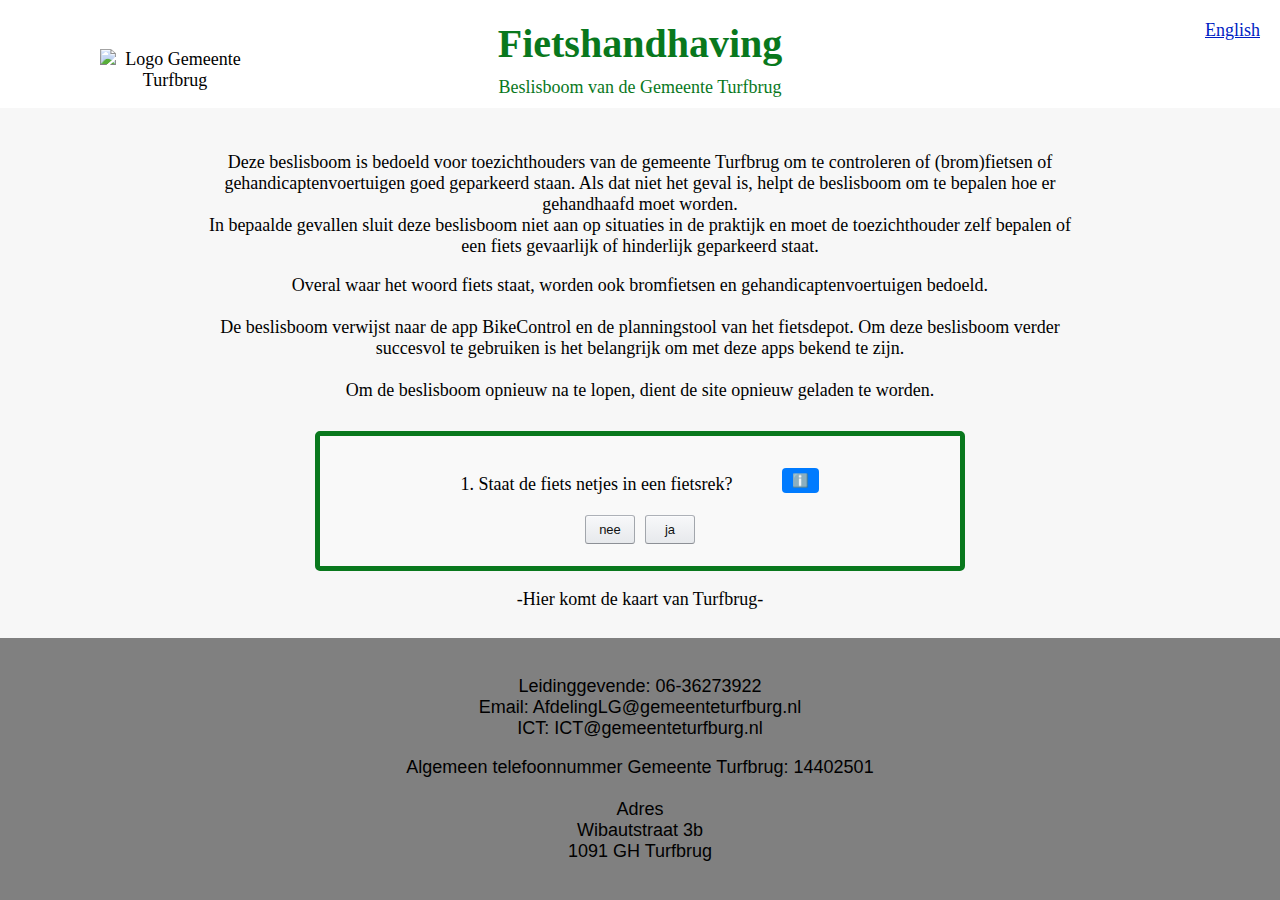
==== index.html @ 94b26b14 "Update index.html" ====
<!DOCTYPE html>
<html>
<head>
    <meta charset="UTF-8" />
    <title>beslisboom_Handhaving</title>
    <link rel="stylesheet" href="stylesheet.css">
</head>
<body>

    <header>
        <a href="EnglishPage.html">
            <div class="language"> English </div> 
        </a>
        <div class="header-content">
            <img src="LOGO/LOGO.1.png" id="logoHeader" alt="Logo Gemeente Turfbrug" />
            <h1>Fietshandhaving</h1>
        </div>
        <p>Beslisboom van de Gemeente Turfbrug</p>
    </header>

    <div class="welkomsTekst">
        <p id="welkomsTekst">
            Deze beslisboom is bedoeld voor toezichthouders van de gemeente Turfbrug om te controleren of (brom)fietsen of gehandicaptenvoertuigen goed geparkeerd staan. Als dat niet het geval is, helpt de beslisboom om te bepalen hoe er gehandhaafd moet worden. <br>

            In bepaalde gevallen sluit deze beslisboom niet aan op situaties in de praktijk en moet de toezichthouder zelf bepalen of een fiets gevaarlijk of hinderlijk geparkeerd staat.<br>

            <div id="Welkom2">Overal waar het woord fiets staat, worden ook bromfietsen en gehandicaptenvoertuigen bedoeld.<br>

            <br> De beslisboom verwijst  naar de app BikeControl en de planningstool van het fietsdepot. Om deze beslisboom verder succesvol te gebruiken is het belangrijk om met deze apps bekend te zijn.<br>

           <br> Om de beslisboom opnieuw na te lopen, dient de site opnieuw geladen te worden.</div>
        </p>
    </div>
    

    <div id="beslisboom"></div>  
    <script>
        // Definieer de beslisboom als een JavaScript-object
        var beslisboom = {
            vraag: "1. Staat de fiets netjes in een fietsrek?", //1
            informatie: "De fiets staat netjes als de fiets één parkeerplek in beslag neemt en rechtop staat in het rek.",
            antwoorden: {
                nee: {
                    vraag: "1.1 Heeft de fiets al een verwijderlabel ontvangen?", //1.1
                    informatie: "Als een fiets die hinderlijk geparkeerd staat moet er een verwijderlabel met 'hinder' aan het stuur worden gehangen om de eigenaar de gelegenheid te geven om de fiets zelf te verplaatsen.",
                    antwoorden: {
                        ja: {
                            vraag: "1.2 Is er meer dan 1 uur verstreken sinds het verwijderlabel 'hinder' is opgelegd?", //1.2
                            informatie: "Op het label zelf én in BikeControl staat de tijd waarop het label is aangebracht.",
                            antwoorden: {
                                ja:  {
                                      vraag: "Gev.4 De fiets staat verkeerd en het verwijderlabel 'hinder' hangt er al een uur. De fiets moet worden verwijderd. ",
                                      informatie: "Fotografeer de fiets en registreer de foto met datum in de BikeControl app. Noteer ook het merk en het type fiets in de app. In BikeControl maak je ook een proces-verbaal op. Als dat is gelukt slijp je het fietsslot voorzichtig door en fotografeer je de situatie. Controleer in de planningstool van het fietsdepot of zij plek voor een fiets hebben.  Mocht er geen plek meer zijn, neem dan contact op met het fietsdepot. Als er plek is dan moet de fiets worden vervoerd naar het fietsdepot.",
                                       },
                                nee: "Gev. 6 Het verwijderlabel met 'hinder' er op hangt nog geen uur aan het stuur van de fiets. Geef de eigenaar de mogelijkheid om de fiets te verplaatsen en verwijder de fiets na een uur.",
                            }
                        },
                        nee: {
                            vraag: "2.a Staat de fiets voor een nooduitgang of vluchtweg?", //2.a
                            informatie: "Geen extra informatie beschikbaar.",
                            antwoorden: {
                                ja: {
                                    vraag: "4. Kan de fiets over een korte afstand worden verplaatst?", //4
                                    informatie: "Dit kan als de fiets niet met een slot aan iets vast staat én op een plek geplaatst kan worden waar de eigenaar de fiets makkelijk terug kan vinden.",
                                    antwoorden: {
                                        ja: "Gev. 2  De fiets staat verkeerd, maar kan wel worden verplaatst. De fiets moet worden verplaatst over een korte afstand op een plek waar de eigenaar hem terug kan vinden.",
                                        nee: {
                                      vraag: "Gev.5 De fiets staat gevaarlijk geparkeerd en moet meteen worden verwijderd.  ",
                                      informatie: "De fiets krijgt een verwijderlabel met 'gevaarlijk' er op aan het stuur. Fotografeer de fiets en registreer de foto met datum in de BikeControl app. Noteer ook het merk en het type fiets in de app. In BikeControl maak je ook een proces-verbaal op. Als dat is gelukt slijp je het fietsslot voorzichtig door en fotografeer je de situatie. Controleer in de planningstool van het fietsdepot of zij plek voor een fiets hebben. Mocht er geen plek meer zijn, neem dan contact op met het fietsdepot. Als er plek is dan moet de fiets worden vervoerd naar het fietsdepot.",
                                       },
                                    }
                                },
                                nee: {
                                    vraag: "2.b Kun je door de plaatsing van de fiets een gebouw niet normaal betreden of verlaten?", //2.b
                                    informatie: "Dit is gevaarlijk omdat dit de enige vluchtweg uit het gebouw kan zijn.",
                                    antwoorden: {
                                        ja: {
                                            vraag: "4. Kan de fiets over een korte afstand worden verplaatst?", //4
                                            informatie: "Dit kan als de fiets niet met een slot aan iets vast staat én op een plek geplaatst kan worden waar de eigenaar de fiets makkelijk terug kan vinden.",
                                            antwoorden: {
                                                ja: "Gev. 2  De fiets staat verkeerd, maar kan wel worden verplaatst. De fiets moet worden verplaatst over een korte afstand op een plek waar de eigenaar hem terug kan vinden.",
                                                nee:  {
                                      vraag: "Gev.5 De fiets staat gevaarlijk geparkeerd en moet meteen worden verwijderd.  ",
                                      informatie: "De fiets krijgt een verwijderlabel met 'gevaarlijk' er op aan het stuur. Fotografeer de fiets en registreer de foto met datum in de BikeControl app. Noteer ook het merk en het type fiets in de app. In BikeControl maak je ook een proces-verbaal op. Als dat is gelukt slijp je het fietsslot voorzichtig door en fotografeer je de situatie. Controleer in de planningstool van het fietsdepot of zij plek voor een fiets hebben. Mocht er geen plek meer zijn, neem dan contact op met het fietsdepot. Als er plek is dan moet de fiets worden vervoerd naar het fietsdepot.",
                                       },
                                            }
                                        },
                                        nee: {
                                            vraag: "2.c Belemmert de plaatsing van de fiets een brandkraan of droge blusleiding?", //2.c
                                            informatie: "Een droge blusleiding is een stalen pijp waaraan een brandweerslang vastgemaakt kan worden.",
                                            antwoorden: {
                                                ja: {
                                                    vraag: "4. Kan de fiets over een korte afstand worden verplaatst?", //4
                                                    informatie: "Dit kan als de fiets niet met een slot aan iets vast staat én op een plek geplaatst kan worden waar de eigenaar de fiets makkelijk terug kan vinden.",
                                                    antwoorden: {
                                                        ja: "Gev. 2  De fiets staat verkeerd, maar kan wel worden verplaatst. De fiets moet worden verplaatst over een korte afstand op een plek waar de eigenaar hem terug kan vinden.",
                                                        nee:  {
                                      vraag: "Gev.5 De fiets staat gevaarlijk geparkeerd en moet meteen worden verwijderd.  ",
                                      informatie: "De fiets krijgt een verwijderlabel met 'gevaarlijk' er op aan het stuur. Fotografeer de fiets en registreer de foto met datum in de BikeControl app. Noteer ook het merk en het type fiets in de app. In BikeControl maak je ook een proces-verbaal op. Als dat is gelukt slijp je het fietsslot voorzichtig door en fotografeer je de situatie. Controleer in de planningstool van het fietsdepot of zij plek voor een fiets hebben. Mocht er geen plek meer zijn, neem dan contact op met het fietsdepot. Als er plek is dan moet de fiets worden vervoerd naar het fietsdepot.",
                                       },
                                                    }
                                                },
                                                nee: {
                                                    vraag: "2.d Blokkeert de fiets de noodkast of nooduitgang van de metro?", //2.d
                                                    informatie: "Geen extra informatie beschikbaar.",
                                                    antwoorden: {
                                                        ja: {
                                                            vraag: "4. Kan de fiets over een korte afstand worden verplaatst?", //4
                                                            informatie: "Dit kan als de fiets niet met een slot aan iets vast staat én op een plek geplaatst kan worden waar de eigenaar de fiets makkelijk terug kan vinden.",
                                                            antwoorden: {
                                                                ja: "Gev. 2 De fiets staat verkeerd, maar kan wel worden verplaatst. De fiets moet worden verplaatst over een korte afstand op een plek waar de eigenaar hem terug kan vinden.",
                                                                nee:  {
                                      vraag: "Gev.5 De fiets staat gevaarlijk geparkeerd en moet meteen worden verwijderd.  ",
                                      informatie: "De fiets krijgt een verwijderlabel met 'gevaarlijk' er op aan het stuur. Fotografeer de fiets en registreer de foto met datum in de BikeControl app. Noteer ook het merk en het type fiets in de app. In BikeControl maak je ook een proces-verbaal op. Als dat is gelukt slijp je het fietsslot voorzichtig door en fotografeer je de situatie. Controleer in de planningstool van het fietsdepot of zij plek voor een fiets hebben. Mocht er geen plek meer zijn, neem dan contact op met het fietsdepot. Als er plek is dan moet de fiets worden vervoerd naar het fietsdepot.",
                                       },
                                                            }
                                                        },
                                                        nee: {
                                                            vraag: "art. 4.27 lid 1 a) Veroorzaakt de fiets hinder op de doorgang van een weg?", //art. 4.27 lid 1 a)
                                                            informatie: "Onder weg verstaan we rijweg, fietsbaan, busbaan of trambaan.",
                                                            antwoorden: {
                                                                ja: {
                                                                    vraag: "4. Kan de fiets over een korte afstand worden verplaatst?", //4
                                                                    informatie: "Dit kan als de fiets niet met een slot aan iets vast staat én op een plek geplaatst kan worden waar de eigenaar de fiets makkelijk terug kan vinden.",
                                                                    antwoorden: {
                                                                        ja: "Gev. 2 De fiets staat verkeerd, maar kan wel worden verplaatst. De fiets moet worden verplaatst over een korte afstand op een plek waar de eigenaar hem terug kan vinden.",
                                                                        nee:  {
                                      vraag: "Gev.5 De fiets staat gevaarlijk geparkeerd en moet meteen worden verwijderd.  ",
                                      informatie: "De fiets krijgt een verwijderlabel met 'gevaarlijk' er op aan het stuur. Fotografeer de fiets en registreer de foto met datum in de BikeControl app. Noteer ook het merk en het type fiets in de app. In BikeControl maak je ook een proces-verbaal op. Als dat is gelukt slijp je het fietsslot voorzichtig door en fotografeer je de situatie. Controleer in de planningstool van het fietsdepot of zij plek voor een fiets hebben. Mocht er geen plek meer zijn, neem dan contact op met het fietsdepot. Als er plek is dan moet de fiets worden vervoerd naar het fietsdepot.",
                                       },
                                                                    }
                                                                },
                                                                nee: {
                                                                    vraag: "art. 4.27 lid 1 c) Belemmert de fiets het zicht van het verkeer?", //art. 4.27 lid 1 c)
                                                                    informatie: "Geen extra informatie beschikbaar.",
                                                                    antwoorden: {
                                                                        ja: {
                                                                            vraag: "4. Kan de fiets over een korte afstand worden verplaatst?", //4
                                                                            informatie: "Dit kan als de fiets niet met een slot aan iets vast staat én op een plek geplaatst kan worden waar de eigenaar de fiets makkelijk terug kan vinden.",
                                                                            antwoorden: {
                                                                                ja: "Gev. 2  De fiets staat verkeerd, maar kan wel worden verplaatst. De fiets moet worden verplaatst over een korte afstand op een plek waar de eigenaar hem terug kan vinden.",
                                                                                nee:  {
                                      vraag: "Gev.5 De fiets staat gevaarlijk geparkeerd en moet meteen worden verwijderd.  ",
                                      informatie: "De fiets krijgt een verwijderlabel met 'gevaarlijk' er op aan het stuur. Fotografeer de fiets en registreer de foto met datum in de BikeControl app. Noteer ook het merk en het type fiets in de app. In BikeControl maak je ook een proces-verbaal op. Als dat is gelukt slijp je het fietsslot voorzichtig door en fotografeer je de situatie. Controleer in de planningstool van het fietsdepot of zij plek voor een fiets hebben. Mocht er geen plek meer zijn, neem dan contact op met het fietsdepot. Als er plek is dan moet de fiets worden vervoerd naar het fietsdepot.",
                                       },
                                                                            }
                                                                        },
                                                                        nee: {
                                                                            vraag: "art. 4.27 lid 3 en 4 APV Staat de fiets binnen het NS stationsgebied of op het Turfteplein?", //art. 4.27 lid 3 en 4 APV
                                                                            informatie: "Zie Kaart",
                                                                            antwoorden: {
                                                                                ja: {
                                                                                    vraag: "4. Kan de fiets over een korte afstand worden verplaatst?", //4
                                                                                    informatie: "Dit kan als de fiets niet met een slot aan iets vast staat én op een plek geplaatst kan worden waar de eigenaar de fiets makkelijk terug kan vinden.",
                                                                                    antwoorden: {
                                                                                        ja: "Gev. 2  De fiets staat verkeerd, maar kan wel worden verplaatst. De fiets moet worden verplaatst over een korte afstand op een plek waar de eigenaar hem terug kan vinden.",
                                                                                        nee:  {
                                                                                            vraag: "Gev.3 De fiets staat hinderlijk geparkeerd, de overtreder krijgt één uur de tijd om de fiets te verplaatsen.",
                                                                                            informatie: "Op het verwijderlabel moet staan 'fiets geparkeerd buiten de parkeervoorzieningen'. Het vermeld de eindtijd, het tijdstip en de datum wanneer de fiets weggehaald moet worden. Het label moet aan het stuur van de fiets worden gehangen.",
                                                                                        } 
                                                                                    }
                                                                                },
                                                                                nee: {
                                                                                    vraag: "art. 4.2 APV-1 Is de fiets vastgemaakt aan een boom?", //art. 4.2 APV-1
                                                                                    informatie: "Geen extra informatie beschikbaar.",
                                                                                    antwoorden: {
                                                                                        ja:  {
                                                                                            vraag: "Gev.3 De fiets staat hinderlijk geparkeerd, de overtreder krijgt één uur de tijd om de fiets te verplaatsen.",
                                                                                            informatie: "Op het verwijderlabel moet staan 'fiets geparkeerd buiten de parkeervoorzieningen'. Het vermeld de eindtijd, het tijdstip en de datum wanneer de fiets weggehaald moet worden. Het label moet aan het stuur van de fiets worden gehangen.",
                                                                                        },
                                                                                        nee: { 
                                                                                            vraag: "art. 4.2 APV-2 Is de fiets vastgemaakt aan een object die gebruikt wordt door de openbare dienst?", //art. 4.2 APV-2
                                                                                            informatie: " Bijv. een stoplicht, een elektriciteitsvoorziening etc.",
                                                                                            antwoorden: {
                                                                                                ja: {
                                                                                                    vraag: "Gev.3 De fiets staat hinderlijk geparkeerd, de overtreder krijgt één uur de tijd om de fiets te verplaatsen.",
                                                                                                    informatie: "Op het verwijderlabel moet staan 'fiets geparkeerd buiten de parkeervoorzieningen'. Het vermeld de eindtijd, het tijdstip en de datum wanneer de fiets weggehaald moet worden. Het label moet aan het stuur van de fiets worden gehangen.",
                                                                                        }, 
                                                                                                nee: {
                                                                                                    vraag: "3.a Staat de fiets verkeerd in een rek of vak waardoor andere mensen daar last van hebben?", //3.a
                                                                                                    informatie: "Geen extra informatie beschikbaar.",
                                                                                                    antwoorden: {
                                                                                                        ja: {
                                                                                                            vraag: "4. Kan de fiets over een korte afstand worden verplaatst?", //4
                                                                                                            informatie: "Dit kan als de fiets niet met een slot aan iets vast staat én op een plek geplaatst kan worden waar de eigenaar de fiets makkelijk terug kan vinden.",
                                                                                                            antwoorden: {
                                                                                                                ja: "Gev. 2  De fiets staat verkeerd, maar kan wel worden verplaatst. De fiets moet worden verplaatst over een korte afstand op een plek waar de eigenaar hem terug kan vinden.",
                                                                                                                nee: {
                                                                                            vraag: "Gev.3 De fiets staat hinderlijk geparkeerd, de overtreder krijgt één uur de tijd om de fiets te verplaatsen.",
                                                                                            informatie: "Op het verwijderlabel moet staan 'fiets geparkeerd buiten de parkeervoorzieningen'. Het vermeld de eindtijd, het tijdstip en de datum wanneer de fiets weggehaald moet worden. Het label moet aan het stuur van de fiets worden gehangen.",
                                                                                        } 
                                                                                                            }
                                                                                                        },
                                                                                                        nee: {
                                                                                                            vraag: "3.b Staat de fiets wel in een rek of vak, maar wordt de doorstroom van het verkeer gehinderd?", //3.b
                                                                                                            informatie: "Geen extra informatie beschikbaar.",
                                                                                                            antwoorden: {
                                                                                                                ja: {
                                                                                                                    vraag: "4. Kan de fiets over een korte afstand worden verplaatst?", //4
                                                                                                                    informatie: "Dit kan als de fiets niet met een slot aan iets vast staat én op een plek geplaatst kan worden waar de eigenaar de fiets makkelijk terug kan vinden.",
                                                                                                                    antwoorden: {
                                                                                                                        ja: "Gev. 2  De fiets staat verkeerd, maar kan wel worden verplaatst. De fiets moet worden verplaatst over een korte afstand op een plek waar de eigenaar hem terug kan vinden.",
                                                                                                                        nee: {
                                                                                            vraag: "Gev.3 De fiets staat hinderlijk geparkeerd, de overtreder krijgt één uur de tijd om de fiets te verplaatsen.",
                                                                                            informatie: "Op het verwijderlabel moet staan 'fiets geparkeerd buiten de parkeervoorzieningen'. Het vermeld de eindtijd, het tijdstip en de datum wanneer de fiets weggehaald moet worden. Het label moet aan het stuur van de fiets worden gehangen.",
                                                                                        } 
                                                                                                                    }
                                                                                                                },
                                                                                                                nee: {
                                                                                                                    vraag: "3.c Maakt de fiets het moeilijk om bij een openbare voorziening te komen? Denk hierbij ook aan mindervaliden", //3.c
                                                                                                                    informatie: "Bijv. bij een brievenbus, winkel , geldautomaat, afvalbak of afvalinzamelingspunt.",
                                                                                                                    antwoorden: {
                                                                                                                        ja: {
                                                                                                                            vraag: "4. Kan de fiets over een korte afstand worden verplaatst?", //4
                                                                                                                            informatie: "Dit kan als de fiets niet met een slot aan iets vast staat én op een plek geplaatst kan worden waar de eigenaar de fiets makkelijk terug kan vinden.",
                                                                                                                            antwoorden: {
                                                                                                                                ja: "Gev. 2  De fiets staat verkeerd, maar kan wel worden verplaatst. De fiets moet worden verplaatst over een korte afstand op een plek waar de eigenaar hem terug kan vinden.",
                                                                                                                                nee: {
                                                                                            vraag: "Gev.3 De fiets staat hinderlijk geparkeerd, de overtreder krijgt één uur de tijd om de fiets te verplaatsen.",
                                                                                            informatie: "Op het verwijderlabel moet staan 'fiets geparkeerd buiten de parkeervoorzieningen'. Het vermeld de eindtijd, het tijdstip en de datum wanneer de fiets weggehaald moet worden. Het label moet aan het stuur van de fiets worden gehangen.",
                                                                                        } 
                                                                                                                            }
                                                                                                                        },
                                                                                                                        nee: {
                                                                                                                            vraag: "3.d Belemmert de fiets de doorgang of het uitzicht voor de gebruikers van een gebouw?", //3.d
                                                                                                                            informatie: "Geen extra informatie beschikbaar.",
                                                                                                                            antwoorden: {
                                                                                                                                ja: {
                                                                                                                                    vraag: "4. Kan de fiets over een korte afstand worden verplaatst?", //4
                                                                                                                                    informatie: "Dit kan als de fiets niet met een slot aan iets vast staat én op een plek geplaatst kan worden waar de eigenaar de fiets makkelijk terug kan vinden.",
                                                                                                                                    antwoorden: {
                                                                                                                                        ja: "Gev. 2 De fiets staat verkeerd, maar kan wel worden verplaatst. De fiets moet worden verplaatst over een korte afstand op een plek waar de eigenaar hem terug kan vinden.",
                                                                                                                                        nee: {
                                                                                            vraag: "Gev.3 De fiets staat hinderlijk geparkeerd, de overtreder krijgt één uur de tijd om de fiets te verplaatsen.",
                                                                                            informatie: "Op het verwijderlabel moet staan 'fiets geparkeerd buiten de parkeervoorzieningen'. Het vermeld de eindtijd, het tijdstip en de datum wanneer de fiets weggehaald moet worden. Het label moet aan het stuur van de fiets worden gehangen.",
                                                                                        } 
                                                                                                                                    }
                                                                                                                                },
                                                                                                                                nee: {
                                                                                                                                    vraag: "art. 4.27 lid 1 d) APV Ontstaat er schade voor een gebruiker van het gebouw waartegen of waarvoor de fiets staat geparkeerd?", //art. 4.27 lid 1 d) APV
                                                                                                                                    informatie: "Geen extra informatie beschikbaar.",
                                                                                                                                    antwoorden: {
                                                                                                                                        ja: {
                                                                                                                                            vraag: "4. Kan de fiets over een korte afstand worden verplaatst?", //4
                                                                                                                                            informatie: "Dit kan als de fiets niet met een slot aan iets vast staat én op een plek geplaatst kan worden waar de eigenaar de fiets makkelijk terug kan vinden.",
                                                                                                                                            antwoorden: {
                                                                                                                                                ja: "Gev. 2 De fiets staat verkeerd, maar kan wel worden verplaatst. De fiets moet worden verplaatst over een korte afstand op een plek waar de eigenaar hem terug kan vinden.",
                                                                                                                                                nee: {
                                                                                            vraag: "Gev.3 De fiets staat hinderlijk geparkeerd, de overtreder krijgt één uur de tijd om de fiets te verplaatsen.",
                                                                                            informatie: "Op het verwijderlabel moet staan 'fiets geparkeerd buiten de parkeervoorzieningen'. Het vermeld de eindtijd, het tijdstip en de datum wanneer de fiets weggehaald moet worden. Het label moet aan het stuur van de fiets worden gehangen.",
                                                                                        } 
                                                                                                                                            }
                                                                                                                                        },
                                                                                                                                        nee: "Gev. 1 Er hoeft niet te worden gehandhaafd. "
                                                                                                                                    }
                                                                                                                                }
                                                                                                                            }
                                                                                                                        }
                                                                                                                    }
                                                                                                                }
                                                                                                            }
                                                                                                        }
                                                                                                    }
                                                                                                }
                                                                                            }
                                                                                        }
                                                                                    }
                                                                                }
                                                                            }
                                                                        }
                                                                    }
                                                                }
                                                            }
                                                        }
                                                    }
                                                }
                                            }
                                        }
                                    }
                                }
                            }
                        }
                    }
                },
                ja: "Gev. 1. Er hoeft niet te worden gehandhaafd.", //Gev. 1
            }
        };
    
        // Functie om de beslisboom weer te geven
        function toonBeslisboom(beslisboom, element) {
            // Voeg de vraag en informatieknop toe aan het element
            var vraagContainer = document.createElement("div");
            vraagContainer.className = "question-container";
    
            var vraagElement = document.createElement("p");
            vraagElement.textContent = beslisboom.vraag;
    
            var informatieKnop = document.createElement("button");
            informatieKnop.textContent = "ℹ️";
            informatieKnop.className = "info-button";
    
            // Maak een tooltip element
            var tooltip = document.createElement("span");
            tooltip.className = "tooltip";
            tooltip.textContent = beslisboom.informatie;
    
            // Voeg de tooltip toe aan de informatieknop
            informatieKnop.appendChild(tooltip);
    
            vraagContainer.appendChild(vraagElement);
            vraagContainer.appendChild(informatieKnop);
    
            // Voeg de vraagcontainer toe aan het element
            element.appendChild(vraagContainer);
    
            // Controleer of er antwoorden zijn
            if (beslisboom.antwoorden) {
                // Maak een container voor de antwoordknoppen
                var antwoordContainer = document.createElement("div");
                antwoordContainer.className = "answer-container"; // Voeg een class toe aan de container
    
                for (var antwoord in beslisboom.antwoorden) {
                    // Maak een antwoordknop voor elk antwoord
                    var antwoordKnop = document.createElement("button");
                    antwoordKnop.textContent = antwoord;
                    antwoordKnop.className = "answer-button";
                    antwoordKnop.addEventListener("click", function (event) {
                        // Verwijder de oude vraag en antwoordopties
                        while (element.firstChild) {
                            element.removeChild(element.firstChild);
                        }
                        // Toon de nieuwe vraag en antwoordopties op basis van de gebruikersinput
                        var gekozenAntwoord = event.target.textContent;
                        if (beslisboom.antwoorden[gekozenAntwoord] && typeof beslisboom.antwoorden[gekozenAntwoord] === "object") {
                            toonBeslisboom(beslisboom.antwoorden[gekozenAntwoord], element);
                        } else {
                            var antwoordTekst = beslisboom.antwoorden[gekozenAntwoord];
                            var antwoordTekstElement = document.createElement("p");
                            antwoordTekstElement.textContent = antwoordTekst;
                            element.appendChild(antwoordTekstElement);
                        }
                    });
                    antwoordContainer.appendChild(antwoordKnop);
                }
                // Voeg de container met antwoordknoppen toe aan het element
                element.appendChild(antwoordContainer);
            }
        }
    
        // Haal het HTML-element op waarin de beslisboom moet worden weergegeven
        var beslisboomElement = document.getElementById("beslisboom");
        // Toon de beslisboom in het opgegeven element
        toonBeslisboom(beslisboom, beslisboomElement);
    </script>
    

<div class="Kaart">
    <p>-Hier komt de kaart van Turfbrug- </p>
</div>

<footer>
    <div class="contactgegevens">
        
        <p>Leidinggevende: 06-36273922 <br>
        Email: AfdelingLG@gemeenteturfburg.nl <br>
        ICT: ICT@gemeenteturfburg.nl
        </p>
        <p>  Algemeen telefoonnummer Gemeente Turfbrug: 14402501 <br> <br>
            Adres <br>
            Wibautstraat 3b  <br>
            1091 GH Turfbrug</p>
        
    </div>
</footer>
 
</body>
</html>
---- stylesheet.css ----
html, body {
    height:100%;
    margin:0;
}

body {
    display:flex;
    flex-direction:column; 
    background-color: #F7F7F7;
    font-size: large;
    font-family:serif;
    min-height: 100vh; /* Zorg ervoor dat de body de volledige hoogte van het scherm vult */
    margin: 0;
}

main {
    flex: 1;
    display: flex; 
    justify-content: center; 
    align-items: center;

}

header {
    background-color:  white;
    position:relative;
    display: flex;
    flex-direction: column;
    align-items: center;
    text-align: center;
    padding-top: 20px; 
}

footer {
    background-color: #808080;
    color: black;
    text-align: center;
    padding: 20px;
    font-family: Arial, Helvetica, sans-serif;
    flex-shrink: 0;
}

.contactgegevens {
    flex:1;
}

.language {
    position: absolute;
    top: 20px; 
    right: 20px; 
    margin:0;
    text-decoration: underline;
    color:#001dc3;
}

.header-content {
    position: relative;
    display:flex;
    align-items: center;
    justify-content:center; 
    flex-wrap: wrap;
    width: 100%;
}

#logoHeader {
    width: 150px;
    height: auto; 
    position: absolute;
    left: 100px;
    top:50px;
    transform: translateY(-50%);
}

header p {
    margin: 0;
    color: #09781d;
}

header h1 {
    margin: 0;
    font-size: 40px;
    color: #09781d;
}

header p:nth-child(3) {
    margin-top: 10px;
    margin-bottom: 10px;
}

        /* Welkomstekst*/
.welkomsTekst {
    padding: 16%;
    padding-top: 2%;
    padding-bottom: 1%;
    text-align: center; 
    
}
/* Om het element van de beslisboom op te maken */
#beslisboom {
    font-family: serif;
    padding: 20px;
    border: 5px solid #09781d;
    border-radius: 5px;
    background-color: #f9f9f9;
    width: 600px;
    height:200px;
    margin: 0 auto;
}

#beslisboom p { /* p bevat de vragen van de beslisboom */
    margin-bottom: 10px;
}

#beslisboom ul { /* ul is de unorganised list */
    list-style-type: none;
    padding: 0;
    display: flex; 
    flex-direction: column; 
    align-items: center; 
}

#beslisboom li { /* li is de organised list */
    cursor: pointer;
    padding: 8px;
    background-color: #e0e0e0;
    border-radius: 3px;
    margin-bottom: 5px;
    width: 100%; 
    max-width: 200px; 
    text-align: center; 
}

#beslisboom li:hover { /* li:hover stijlt het li element wanner je er met je muis over heen gaat */
    background-color: #ccc;
}

 /* Stijl voor de informatieknop */
 .info-button {
    padding: 5px 10px;
    background-color: #007bff; /* Blauwe achtergrondkleur */
    color: #fff; /* Witte tekstkleur */
    border: none; /* Geen rand */
    border-radius: 4px; /* Afgeronde hoeken */
    cursor: pointer; /* Wijzigen van de cursor bij zweven */
    position: relative; /* Nodig voor de tooltip */
    margin-left: 50px;
}

        /* Stijl voor de tooltip */
        .tooltip {
            visibility: hidden; /* Verberg de tooltip standaard */
            width: 200px;
            background-color: #555;
            color: #fff;
            text-align: center;
            border-radius: 6px;
            padding: 5px 0;
            position: absolute;
            z-index: 1;
            bottom: 125%; /* Plaats de tooltip boven de knop */
            left: 50%;
            margin-left: -100px;
            opacity: 0; /* Start onzichtbaar */
            transition: opacity 0.3s;
        }

        .tooltip::after {
            content: "";
            position: absolute;
            top: 100%; /* Onderkant van de tooltip */
            left: 50%;
            margin-left: -5px;
            border-width: 5px;
            border-style: solid;
            border-color: #555 transparent transparent transparent;
        }

        .info-button:hover .tooltip {
            visibility: visible;
            opacity: 1; /* Maak de tooltip zichtbaar */
        }

/* Stijl voor de container van vraagtekst, informatieknop */
.question-container {
    display: flex; 
    align-items: center; 
    justify-content: center;
    margin-bottom: 10px; /* Ruimte onder elke vraag */
}

.answer-container {
    display: flex; 
    justify-content: center; /* Centreer de knoppen horizontaal */
    gap: 10px; /* Ruimte tussen de knoppen */
    flex-wrap: wrap; /* Laat de knoppen op de volgende regel doorlopen als er geen ruimte meer is */
}

/* Stijl voor antwoordknoppen */
.answer-button {
  background-image: linear-gradient(#f7f8fa ,#e7e9ec);
  border-color: #adb1b8 #a2a6ac #8d9096;
  border-style: solid;
  border-width: 1px;
  border-radius: 3px;
  box-shadow: rgba(255,255,255,.6) 0 1px 0 inset;
  box-sizing: border-box;
  color: #0f1111;
  cursor: pointer;
  display: inline-block;
  font-family: "Amazon Ember",Arial,sans-serif;
  font-size: 14px;
  height: 29px;
  font-size: 13px;
  outline: 0;
  overflow: hidden;
  padding: 0 11px;
  text-align: center;
  text-decoration: none;
  text-overflow: ellipsis;
  user-select: none;
  -webkit-user-select: none;
  touch-action: manipulation;
  white-space: nowrap;
  width: 50px;
}

        .answer-button:active {
            border-bottom-color: #a2a6ac;
        }
        
        .answer-button:active:hover {
            border-bottom-color: #a2a6ac;
        }
        
        .answer-button:hover {
            border-color: #a2a6ac #979aa1 #82858a;
        }
        
        .answer-button:focus {
            border-color: #e77600;
            box-shadow: rgba(228, 121, 17, .5) 0 0 3px 2px;
            outline: 0;
        }

.Kaart {
    text-align: center;
    height:150px;
}
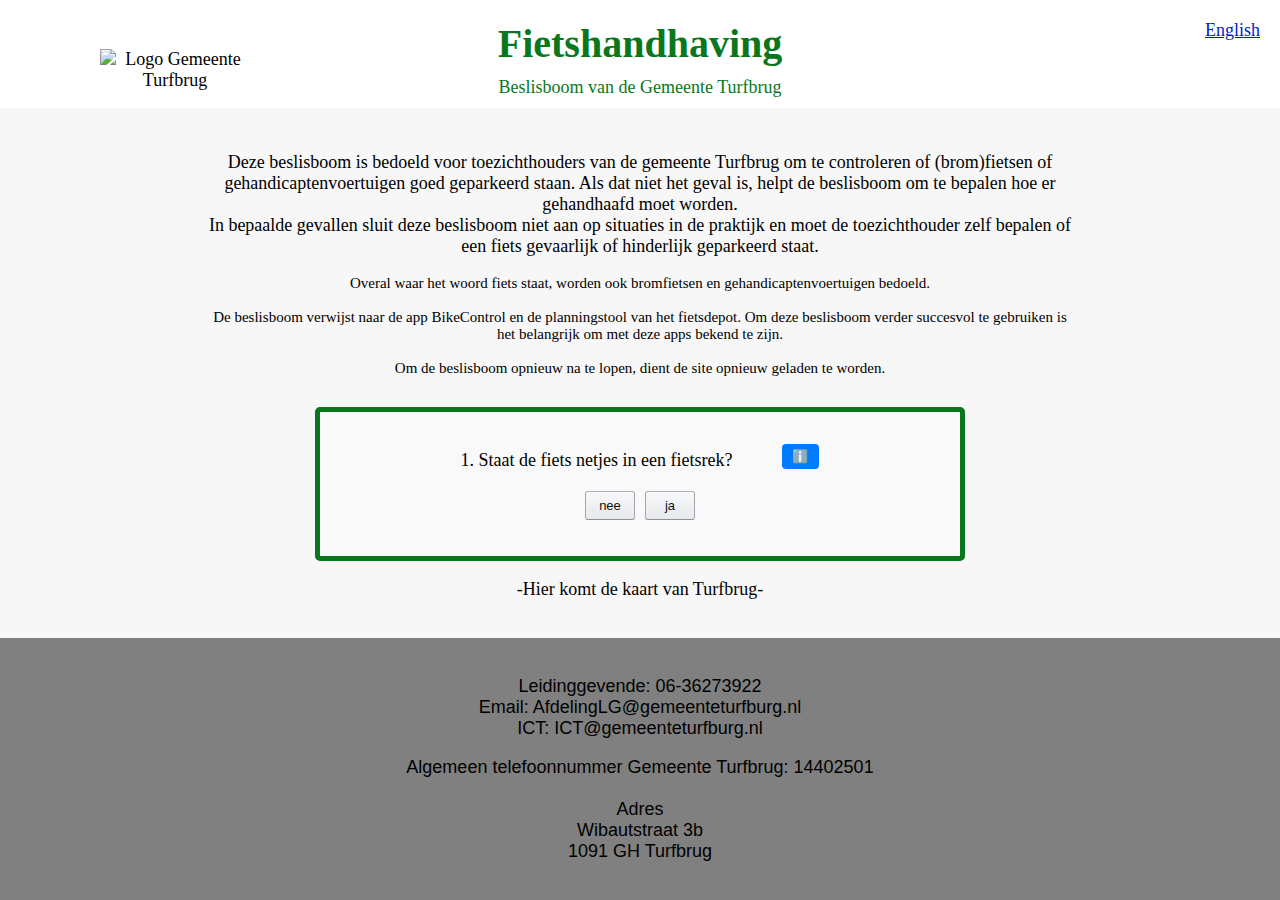
==== commit 9a2ac793: "Update index.html" ====
--- a/index.html
+++ b/index.html
@@ -12,7 +12,7 @@
             <div class="language"> English </div> 
         </a>
         <div class="header-content">
-            <img src="LOGO/LOGO.1.png" id="logoHeader" alt="Logo Gemeente Turfbrug" />
+            <img src="Handhaving_turfbrug/LOGO.1.png" id="logoHeader" alt="Logo Gemeente Turfbrug" />
             <h1>Fietshandhaving</h1>
         </div>
         <p>Beslisboom van de Gemeente Turfbrug</p>
--- a/stylesheet.css
+++ b/stylesheet.css
@@ -38,6 +38,7 @@
     padding: 20px;
     font-family: Arial, Helvetica, sans-serif;
     flex-shrink: 0;
+    margin-bottom: 0;
 }
 
 .contactgegevens {
@@ -93,8 +94,12 @@
     padding-top: 2%;
     padding-bottom: 1%;
     text-align: center; 
-    
-}
+    font-size: 18px;
+}
+#Welkom2 {
+    font-size: 15px;
+}
+
 /* Om het element van de beslisboom op te maken */
 #beslisboom {
     font-family: serif;
@@ -220,7 +225,6 @@
   user-select: none;
   -webkit-user-select: none;
   touch-action: manipulation;
-  white-space: nowrap;
   width: 50px;
 }
 
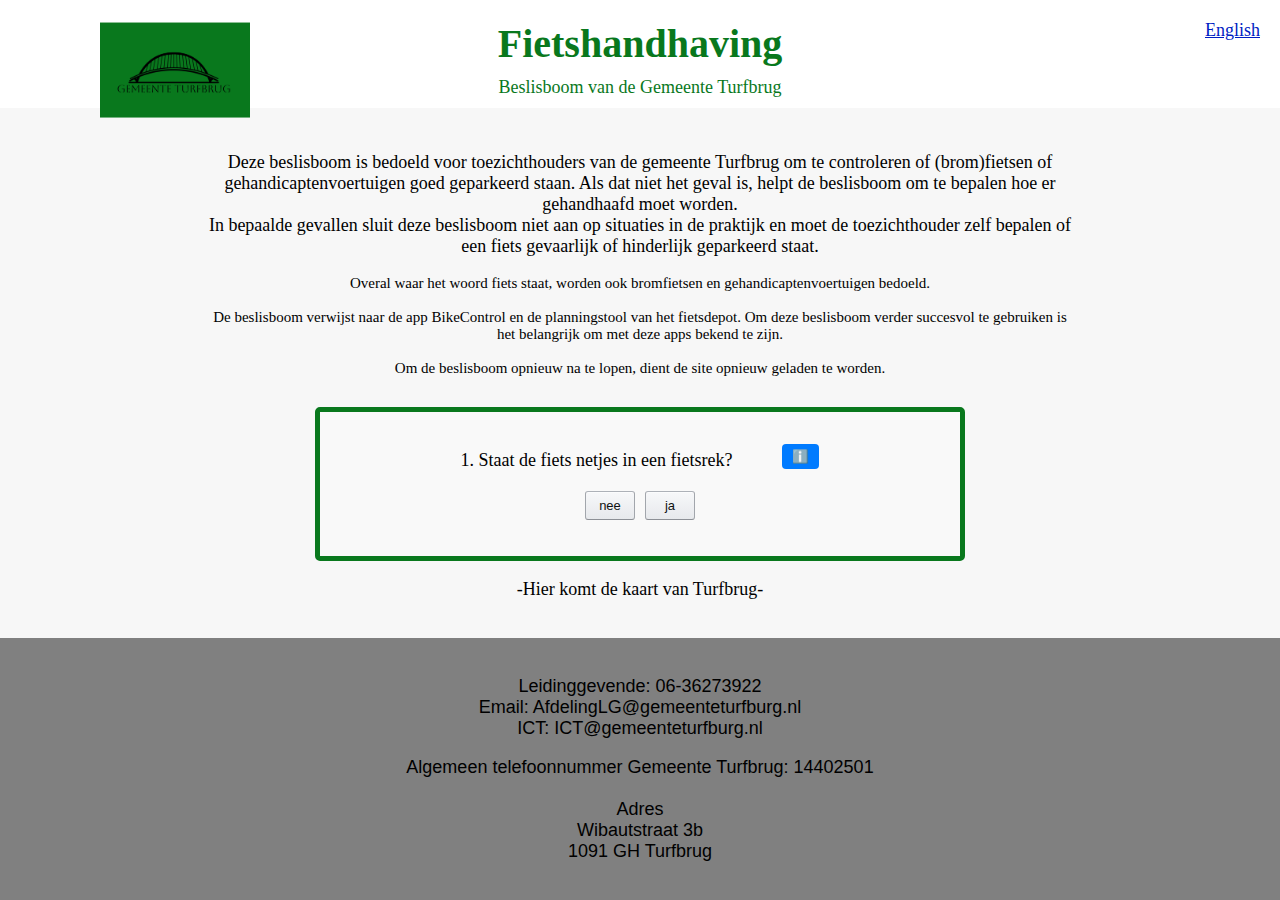
==== commit d3fc10b3: "Update index.html" ====
--- a/index.html
+++ b/index.html
@@ -12,7 +12,7 @@
             <div class="language"> English </div> 
         </a>
         <div class="header-content">
-            <img src="Handhaving_turfbrug/LOGO.1.png" id="logoHeader" alt="Logo Gemeente Turfbrug" />
+            <img src="LOGO.1.png" id="logoHeader" alt="Logo Gemeente Turfbrug" />
             <h1>Fietshandhaving</h1>
         </div>
         <p>Beslisboom van de Gemeente Turfbrug</p>
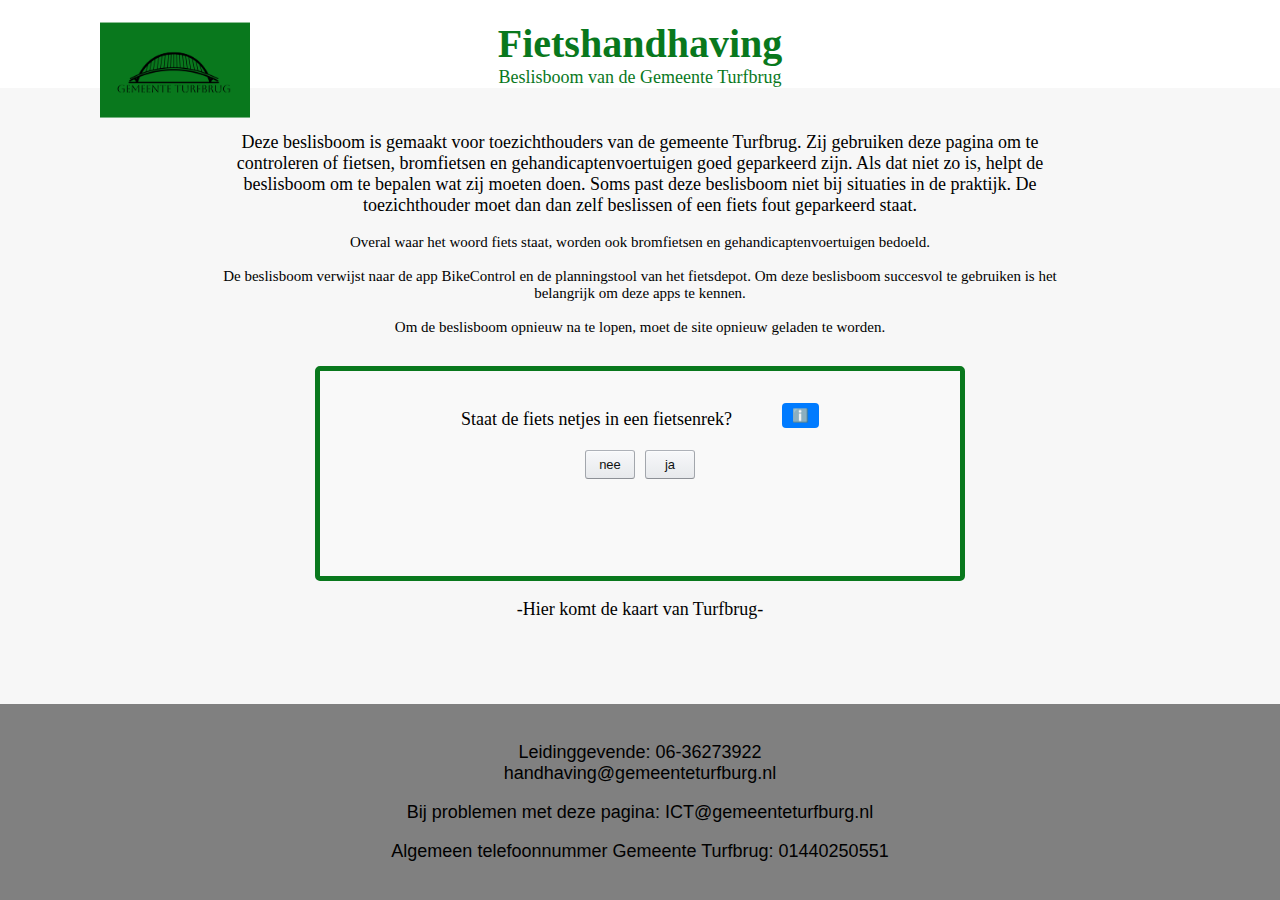
==== commit 0111d177: "Update index.html" ====
--- a/index.html
+++ b/index.html
@@ -8,9 +8,7 @@
 <body>
 
     <header>
-        <a href="EnglishPage.html">
-            <div class="language"> English </div> 
-        </a>
+       
         <div class="header-content">
             <img src="LOGO.1.png" id="logoHeader" alt="Logo Gemeente Turfbrug" />
             <h1>Fietshandhaving</h1>
@@ -20,15 +18,15 @@
 
     <div class="welkomsTekst">
         <p id="welkomsTekst">
-            Deze beslisboom is bedoeld voor toezichthouders van de gemeente Turfbrug om te controleren of (brom)fietsen of gehandicaptenvoertuigen goed geparkeerd staan. Als dat niet het geval is, helpt de beslisboom om te bepalen hoe er gehandhaafd moet worden. <br>
-
-            In bepaalde gevallen sluit deze beslisboom niet aan op situaties in de praktijk en moet de toezichthouder zelf bepalen of een fiets gevaarlijk of hinderlijk geparkeerd staat.<br>
+            Deze beslisboom is gemaakt voor toezichthouders van de gemeente Turfbrug. Zij gebruiken deze pagina om te controleren of fietsen, bromfietsen en gehandicaptenvoertuigen goed geparkeerd zijn. Als dat niet zo is, helpt de beslisboom om te bepalen wat zij moeten doen.  
+
+            Soms past deze beslisboom niet bij situaties in de praktijk. De toezichthouder moet dan dan zelf beslissen of een fiets fout geparkeerd staat. <br>
 
             <div id="Welkom2">Overal waar het woord fiets staat, worden ook bromfietsen en gehandicaptenvoertuigen bedoeld.<br>
 
-            <br> De beslisboom verwijst  naar de app BikeControl en de planningstool van het fietsdepot. Om deze beslisboom verder succesvol te gebruiken is het belangrijk om met deze apps bekend te zijn.<br>
-
-           <br> Om de beslisboom opnieuw na te lopen, dient de site opnieuw geladen te worden.</div>
+            <br> De beslisboom verwijst  naar de app BikeControl en de planningstool van het fietsdepot. Om deze beslisboom succesvol te gebruiken is het belangrijk om deze apps te kennen.<br>
+
+           <br> Om de beslisboom opnieuw na te lopen, moet de site opnieuw geladen te worden.</div>
         </p>
     </div>
     
@@ -37,221 +35,221 @@
     <script>
         // Definieer de beslisboom als een JavaScript-object
         var beslisboom = {
-            vraag: "1. Staat de fiets netjes in een fietsrek?", //1
+            vraag: "Staat de fiets netjes in een fietsenrek?", //1
             informatie: "De fiets staat netjes als de fiets één parkeerplek in beslag neemt en rechtop staat in het rek.",
             antwoorden: {
                 nee: {
-                    vraag: "1.1 Heeft de fiets al een verwijderlabel ontvangen?", //1.1
-                    informatie: "Als een fiets die hinderlijk geparkeerd staat moet er een verwijderlabel met 'hinder' aan het stuur worden gehangen om de eigenaar de gelegenheid te geven om de fiets zelf te verplaatsen.",
+                    vraag: "Heeft de fiets al een verwijderlabel ontvangen?", //1.1
+                    informatie: "Als een fiets hinderlijk geparkeerd staat moet er een verwijderlabel met 'hinder' aan het stuur worden gehangen. Dit doen we om de eigenaar de gelegenheid te geven om de fiets zelf te verplaatsen.",
                     antwoorden: {
                         ja: {
-                            vraag: "1.2 Is er meer dan 1 uur verstreken sinds het verwijderlabel 'hinder' is opgelegd?", //1.2
+                            vraag: "Is er meer dan 1 uur verstreken sinds het verwijderlabel 'hinder' is opgelegd?", //1.2
                             informatie: "Op het label zelf én in BikeControl staat de tijd waarop het label is aangebracht.",
                             antwoorden: {
                                 ja:  {
-                                      vraag: "Gev.4 De fiets staat verkeerd en het verwijderlabel 'hinder' hangt er al een uur. De fiets moet worden verwijderd. ",
+                                      vraag: "Verwijder de fiets meteen. De fiets staat verkeerd en het verwijderlabel (hinder) hangt er al een uur.",
                                       informatie: "Fotografeer de fiets en registreer de foto met datum in de BikeControl app. Noteer ook het merk en het type fiets in de app. In BikeControl maak je ook een proces-verbaal op. Als dat is gelukt slijp je het fietsslot voorzichtig door en fotografeer je de situatie. Controleer in de planningstool van het fietsdepot of zij plek voor een fiets hebben.  Mocht er geen plek meer zijn, neem dan contact op met het fietsdepot. Als er plek is dan moet de fiets worden vervoerd naar het fietsdepot.",
                                        },
-                                nee: "Gev. 6 Het verwijderlabel met 'hinder' er op hangt nog geen uur aan het stuur van de fiets. Geef de eigenaar de mogelijkheid om de fiets te verplaatsen en verwijder de fiets na een uur.",
+                                nee: "Geef de eigenaar de mogelijkheid om de fiets te verplaatsen. Het verwijderlabel 'hinder' hangt nog geen uur aan het stuur van de fiets.",
                             }
                         },
                         nee: {
-                            vraag: "2.a Staat de fiets voor een nooduitgang of vluchtweg?", //2.a
+                            vraag: "Staat de fiets voor een nooduitgang of vluchtweg?", //2.a
                             informatie: "Geen extra informatie beschikbaar.",
                             antwoorden: {
                                 ja: {
-                                    vraag: "4. Kan de fiets over een korte afstand worden verplaatst?", //4
-                                    informatie: "Dit kan als de fiets niet met een slot aan iets vast staat én op een plek geplaatst kan worden waar de eigenaar de fiets makkelijk terug kan vinden.",
+                                    vraag: "Kun je de fiets over een korte afstand verplaatsen?", //4
+                                    informatie: "Dit kan als de fiets niet met een slot aan iets vast staat én op een plek neergezet kan worden waar de eigenaar de fiets makkelijk terug kan vinden.",
                                     antwoorden: {
-                                        ja: "Gev. 2  De fiets staat verkeerd, maar kan wel worden verplaatst. De fiets moet worden verplaatst over een korte afstand op een plek waar de eigenaar hem terug kan vinden.",
+                                        ja: "Verplaats de fiets over korte afstand naar een plek waar de eigenaar het makkelijk kan terugvinden.",
                                         nee: {
-                                      vraag: "Gev.5 De fiets staat gevaarlijk geparkeerd en moet meteen worden verwijderd.  ",
+                                      vraag: "Verwijder de fiets meteen. De fiets staat gevaarlijk geparkeerd. ",
                                       informatie: "De fiets krijgt een verwijderlabel met 'gevaarlijk' er op aan het stuur. Fotografeer de fiets en registreer de foto met datum in de BikeControl app. Noteer ook het merk en het type fiets in de app. In BikeControl maak je ook een proces-verbaal op. Als dat is gelukt slijp je het fietsslot voorzichtig door en fotografeer je de situatie. Controleer in de planningstool van het fietsdepot of zij plek voor een fiets hebben. Mocht er geen plek meer zijn, neem dan contact op met het fietsdepot. Als er plek is dan moet de fiets worden vervoerd naar het fietsdepot.",
                                        },
                                     }
                                 },
                                 nee: {
-                                    vraag: "2.b Kun je door de plaatsing van de fiets een gebouw niet normaal betreden of verlaten?", //2.b
+                                    vraag: "Staat de fiets voor een ingang van een gebouw?", //2.b
                                     informatie: "Dit is gevaarlijk omdat dit de enige vluchtweg uit het gebouw kan zijn.",
                                     antwoorden: {
                                         ja: {
-                                            vraag: "4. Kan de fiets over een korte afstand worden verplaatst?", //4
-                                            informatie: "Dit kan als de fiets niet met een slot aan iets vast staat én op een plek geplaatst kan worden waar de eigenaar de fiets makkelijk terug kan vinden.",
+                                            vraag: "Kun je de fiets over een korte afstand verplaatsen?", //4
+                                            informatie: "Dit kan als de fiets niet met een slot aan iets vast staat én op een plek neergezet kan worden waar de eigenaar de fiets makkelijk terug kan vinden.",
                                             antwoorden: {
-                                                ja: "Gev. 2  De fiets staat verkeerd, maar kan wel worden verplaatst. De fiets moet worden verplaatst over een korte afstand op een plek waar de eigenaar hem terug kan vinden.",
+                                                ja: "Verplaats de fiets over korte afstand naar een plek waar de eigenaar het makkelijk kan terugvinden.",
                                                 nee:  {
-                                      vraag: "Gev.5 De fiets staat gevaarlijk geparkeerd en moet meteen worden verwijderd.  ",
-                                      informatie: "De fiets krijgt een verwijderlabel met 'gevaarlijk' er op aan het stuur. Fotografeer de fiets en registreer de foto met datum in de BikeControl app. Noteer ook het merk en het type fiets in de app. In BikeControl maak je ook een proces-verbaal op. Als dat is gelukt slijp je het fietsslot voorzichtig door en fotografeer je de situatie. Controleer in de planningstool van het fietsdepot of zij plek voor een fiets hebben. Mocht er geen plek meer zijn, neem dan contact op met het fietsdepot. Als er plek is dan moet de fiets worden vervoerd naar het fietsdepot.",
+                                                     vraag: "Verwijder de fiets meteen. De fiets staat gevaarlijk geparkeerd. ",
+                                                     informatie: "De fiets krijgt een verwijderlabel met 'gevaarlijk' er op aan het stuur. Fotografeer de fiets en registreer de foto met datum in de BikeControl app. Noteer ook het merk en het type fiets in de app. In BikeControl maak je ook een proces-verbaal op. Als dat is gelukt slijp je het fietsslot voorzichtig door en fotografeer je de situatie. Controleer in de planningstool van het fietsdepot of zij plek voor een fiets hebben. Mocht er geen plek meer zijn, neem dan contact op met het fietsdepot. Als er plek is dan moet de fiets worden vervoerd naar het fietsdepot.",
                                        },
                                             }
                                         },
                                         nee: {
-                                            vraag: "2.c Belemmert de plaatsing van de fiets een brandkraan of droge blusleiding?", //2.c
+                                            vraag: "Belemmert de plaatsing van de fiets een brandkraan of droge blusleiding?", //2.c
                                             informatie: "Een droge blusleiding is een stalen pijp waaraan een brandweerslang vastgemaakt kan worden.",
                                             antwoorden: {
                                                 ja: {
-                                                    vraag: "4. Kan de fiets over een korte afstand worden verplaatst?", //4
-                                                    informatie: "Dit kan als de fiets niet met een slot aan iets vast staat én op een plek geplaatst kan worden waar de eigenaar de fiets makkelijk terug kan vinden.",
+                                                    vraag: "Kun je de fiets over een korte afstand verplaatsen?", //4
+                                                    informatie: "Dit kan als de fiets niet met een slot aan iets vast staat én op een plek neergezet kan worden waar de eigenaar de fiets makkelijk terug kan vinden.",
                                                     antwoorden: {
-                                                        ja: "Gev. 2  De fiets staat verkeerd, maar kan wel worden verplaatst. De fiets moet worden verplaatst over een korte afstand op een plek waar de eigenaar hem terug kan vinden.",
+                                                        ja: "Verplaats de fiets over korte afstand naar een plek waar de eigenaar het makkelijk kan terugvinden.",
                                                         nee:  {
-                                      vraag: "Gev.5 De fiets staat gevaarlijk geparkeerd en moet meteen worden verwijderd.  ",
+                                      vraag: "Verwijder de fiets meteen. De fiets staat gevaarlijk geparkeerd. ",
                                       informatie: "De fiets krijgt een verwijderlabel met 'gevaarlijk' er op aan het stuur. Fotografeer de fiets en registreer de foto met datum in de BikeControl app. Noteer ook het merk en het type fiets in de app. In BikeControl maak je ook een proces-verbaal op. Als dat is gelukt slijp je het fietsslot voorzichtig door en fotografeer je de situatie. Controleer in de planningstool van het fietsdepot of zij plek voor een fiets hebben. Mocht er geen plek meer zijn, neem dan contact op met het fietsdepot. Als er plek is dan moet de fiets worden vervoerd naar het fietsdepot.",
                                        },
                                                     }
                                                 },
                                                 nee: {
-                                                    vraag: "2.d Blokkeert de fiets de noodkast of nooduitgang van de metro?", //2.d
-                                                    informatie: "Geen extra informatie beschikbaar.",
+                                                    vraag: "Blokkeert de fiets de noodkast of nooduitgang van de metro?", //2.d
+                                                    informatie: "De noodkast van de metro staat altijd in de buurt van een metro-station. Dt is een grijze kast die er uit ziet als een elektriciteitskast. Op de kast is een sticker aangebracht die meld dat dit de noodkast van de metro is en dat er geen fietsen tegen aan geparkeerd mogen worden. ",
                                                     antwoorden: {
                                                         ja: {
-                                                            vraag: "4. Kan de fiets over een korte afstand worden verplaatst?", //4
-                                                            informatie: "Dit kan als de fiets niet met een slot aan iets vast staat én op een plek geplaatst kan worden waar de eigenaar de fiets makkelijk terug kan vinden.",
+                                                            vraag: "Kun je de fiets over een korte afstand verplaatsen?", //4
+                                                            informatie: "Dit kan als de fiets niet met een slot aan iets vast staat én op een plek neergezet kan worden waar de eigenaar de fiets makkelijk terug kan vinden.",
                                                             antwoorden: {
-                                                                ja: "Gev. 2 De fiets staat verkeerd, maar kan wel worden verplaatst. De fiets moet worden verplaatst over een korte afstand op een plek waar de eigenaar hem terug kan vinden.",
+                                                                ja: "Verplaats de fiets over korte afstand naar een plek waar de eigenaar het makkelijk kan terugvinden.",
                                                                 nee:  {
-                                      vraag: "Gev.5 De fiets staat gevaarlijk geparkeerd en moet meteen worden verwijderd.  ",
+                                      vraag: "Verwijder de fiets meteen. De fiets staat gevaarlijk geparkeerd. ",
                                       informatie: "De fiets krijgt een verwijderlabel met 'gevaarlijk' er op aan het stuur. Fotografeer de fiets en registreer de foto met datum in de BikeControl app. Noteer ook het merk en het type fiets in de app. In BikeControl maak je ook een proces-verbaal op. Als dat is gelukt slijp je het fietsslot voorzichtig door en fotografeer je de situatie. Controleer in de planningstool van het fietsdepot of zij plek voor een fiets hebben. Mocht er geen plek meer zijn, neem dan contact op met het fietsdepot. Als er plek is dan moet de fiets worden vervoerd naar het fietsdepot.",
                                        },
                                                             }
                                                         },
                                                         nee: {
-                                                            vraag: "art. 4.27 lid 1 a) Veroorzaakt de fiets hinder op de doorgang van een weg?", //art. 4.27 lid 1 a)
-                                                            informatie: "Onder weg verstaan we rijweg, fietsbaan, busbaan of trambaan.",
+                                                            vraag: "Veroorzaakt de fiets hinder op de doorgang van een (water)weg?", //art. 4.27 lid 1 a)
+                                                            informatie: "Met 'weg' wordt bedoeld een rijweg, fietsbaan, busbaan of trambaan. Met waterweg wordt bedoeld dat de fiets zo geparkeerd staat dat een brug niet meer open kan en de waterweg hierdoor wordt geblokkeerd. ",
                                                             antwoorden: {
                                                                 ja: {
-                                                                    vraag: "4. Kan de fiets over een korte afstand worden verplaatst?", //4
-                                                                    informatie: "Dit kan als de fiets niet met een slot aan iets vast staat én op een plek geplaatst kan worden waar de eigenaar de fiets makkelijk terug kan vinden.",
+                                                                    vraag: "Kun je de fiets over een korte afstand verplaatsen?", //4
+                                                                    informatie: "Dit kan als de fiets niet met een slot aan iets vast staat én op een plek neergezet kan worden waar de eigenaar de fiets makkelijk terug kan vinden.",
                                                                     antwoorden: {
-                                                                        ja: "Gev. 2 De fiets staat verkeerd, maar kan wel worden verplaatst. De fiets moet worden verplaatst over een korte afstand op een plek waar de eigenaar hem terug kan vinden.",
+                                                                        ja: "Verplaats de fiets over korte afstand naar een plek waar de eigenaar het makkelijk kan terugvinden.",
                                                                         nee:  {
-                                      vraag: "Gev.5 De fiets staat gevaarlijk geparkeerd en moet meteen worden verwijderd.  ",
+                                      vraag: "Verwijder de fiets meteen. De fiets staat gevaarlijk geparkeerd. ",
                                       informatie: "De fiets krijgt een verwijderlabel met 'gevaarlijk' er op aan het stuur. Fotografeer de fiets en registreer de foto met datum in de BikeControl app. Noteer ook het merk en het type fiets in de app. In BikeControl maak je ook een proces-verbaal op. Als dat is gelukt slijp je het fietsslot voorzichtig door en fotografeer je de situatie. Controleer in de planningstool van het fietsdepot of zij plek voor een fiets hebben. Mocht er geen plek meer zijn, neem dan contact op met het fietsdepot. Als er plek is dan moet de fiets worden vervoerd naar het fietsdepot.",
                                        },
                                                                     }
                                                                 },
                                                                 nee: {
-                                                                    vraag: "art. 4.27 lid 1 c) Belemmert de fiets het zicht van het verkeer?", //art. 4.27 lid 1 c)
+                                                                    vraag: "Belemmert de fiets het zicht van het verkeer?", //art. 4.27 lid 1 c)
                                                                     informatie: "Geen extra informatie beschikbaar.",
                                                                     antwoorden: {
                                                                         ja: {
-                                                                            vraag: "4. Kan de fiets over een korte afstand worden verplaatst?", //4
-                                                                            informatie: "Dit kan als de fiets niet met een slot aan iets vast staat én op een plek geplaatst kan worden waar de eigenaar de fiets makkelijk terug kan vinden.",
+                                                                            vraag: "Kun je de fiets over een korte afstand verplaatsen?", //4
+                                                                            informatie: "Dit kan als de fiets niet met een slot aan iets vast staat én op een plek neergezet kan worden waar de eigenaar de fiets makkelijk terug kan vinden.",
                                                                             antwoorden: {
-                                                                                ja: "Gev. 2  De fiets staat verkeerd, maar kan wel worden verplaatst. De fiets moet worden verplaatst over een korte afstand op een plek waar de eigenaar hem terug kan vinden.",
+                                                                                ja: "Verplaats de fiets over korte afstand naar een plek waar de eigenaar het makkelijk kan terugvinden.",
                                                                                 nee:  {
-                                      vraag: "Gev.5 De fiets staat gevaarlijk geparkeerd en moet meteen worden verwijderd.  ",
+                                      vraag: "Verwijder de fiets meteen. De fiets staat gevaarlijk geparkeerd. ",
                                       informatie: "De fiets krijgt een verwijderlabel met 'gevaarlijk' er op aan het stuur. Fotografeer de fiets en registreer de foto met datum in de BikeControl app. Noteer ook het merk en het type fiets in de app. In BikeControl maak je ook een proces-verbaal op. Als dat is gelukt slijp je het fietsslot voorzichtig door en fotografeer je de situatie. Controleer in de planningstool van het fietsdepot of zij plek voor een fiets hebben. Mocht er geen plek meer zijn, neem dan contact op met het fietsdepot. Als er plek is dan moet de fiets worden vervoerd naar het fietsdepot.",
                                        },
                                                                             }
                                                                         },
                                                                         nee: {
-                                                                            vraag: "art. 4.27 lid 3 en 4 APV Staat de fiets binnen het NS stationsgebied of op het Turfteplein?", //art. 4.27 lid 3 en 4 APV
+                                                                            vraag: "Staat de fiets binnen het NS stationsgebied of op het Turfteplein?", //art. 4.27 lid 3 en 4 APV
                                                                             informatie: "Zie Kaart",
                                                                             antwoorden: {
                                                                                 ja: {
-                                                                                    vraag: "4. Kan de fiets over een korte afstand worden verplaatst?", //4
-                                                                                    informatie: "Dit kan als de fiets niet met een slot aan iets vast staat én op een plek geplaatst kan worden waar de eigenaar de fiets makkelijk terug kan vinden.",
+                                                                                    vraag: "Kun je de fiets over een korte afstand verplaatsen?", //4
+                                                                                    informatie: "Dit kan als de fiets niet met een slot aan iets vast staat én op een plek neergezet kan worden waar de eigenaar de fiets makkelijk terug kan vinden.",
                                                                                     antwoorden: {
-                                                                                        ja: "Gev. 2  De fiets staat verkeerd, maar kan wel worden verplaatst. De fiets moet worden verplaatst over een korte afstand op een plek waar de eigenaar hem terug kan vinden.",
+                                                                                        ja: "Verplaats de fiets over korte afstand naar een plek waar de eigenaar het makkelijk kan terugvinden.",
                                                                                         nee:  {
-                                                                                            vraag: "Gev.3 De fiets staat hinderlijk geparkeerd, de overtreder krijgt één uur de tijd om de fiets te verplaatsen.",
+                                                                                            vraag: "Breng een verwijderlabel 'hinder' aan op het stuur van de fiets en geef de overtreder één uur de tijd om de fiets te verwijderen.",
                                                                                             informatie: "Op het verwijderlabel moet staan 'fiets geparkeerd buiten de parkeervoorzieningen'. Het vermeld de eindtijd, het tijdstip en de datum wanneer de fiets weggehaald moet worden. Het label moet aan het stuur van de fiets worden gehangen.",
                                                                                         } 
                                                                                     }
                                                                                 },
                                                                                 nee: {
-                                                                                    vraag: "art. 4.2 APV-1 Is de fiets vastgemaakt aan een boom?", //art. 4.2 APV-1
+                                                                                    vraag: "Is de fiets vastgemaakt aan een boom?", //art. 4.2 APV-1
                                                                                     informatie: "Geen extra informatie beschikbaar.",
                                                                                     antwoorden: {
                                                                                         ja:  {
-                                                                                            vraag: "Gev.3 De fiets staat hinderlijk geparkeerd, de overtreder krijgt één uur de tijd om de fiets te verplaatsen.",
+                                                                                            vraag: "Breng een verwijderlabel 'hinder' aan op het stuur van de fiets en geef de overtreder één uur de tijd om de fiets te verwijderen.",
                                                                                             informatie: "Op het verwijderlabel moet staan 'fiets geparkeerd buiten de parkeervoorzieningen'. Het vermeld de eindtijd, het tijdstip en de datum wanneer de fiets weggehaald moet worden. Het label moet aan het stuur van de fiets worden gehangen.",
                                                                                         },
                                                                                         nee: { 
-                                                                                            vraag: "art. 4.2 APV-2 Is de fiets vastgemaakt aan een object die gebruikt wordt door de openbare dienst?", //art. 4.2 APV-2
+                                                                                            vraag: "Is de fiets vastgemaakt aan een object die gebruikt wordt door de openbare dienst?", //art. 4.2 APV-2
                                                                                             informatie: " Bijv. een stoplicht, een elektriciteitsvoorziening etc.",
                                                                                             antwoorden: {
                                                                                                 ja: {
-                                                                                                    vraag: "Gev.3 De fiets staat hinderlijk geparkeerd, de overtreder krijgt één uur de tijd om de fiets te verplaatsen.",
+                                                                                                    vraag: "Breng een verwijderlabel 'hinder' aan op het stuur van de fiets en geef de overtreder één uur de tijd om de fiets te verwijderen.",
                                                                                                     informatie: "Op het verwijderlabel moet staan 'fiets geparkeerd buiten de parkeervoorzieningen'. Het vermeld de eindtijd, het tijdstip en de datum wanneer de fiets weggehaald moet worden. Het label moet aan het stuur van de fiets worden gehangen.",
                                                                                         }, 
                                                                                                 nee: {
-                                                                                                    vraag: "3.a Staat de fiets verkeerd in een rek of vak waardoor andere mensen daar last van hebben?", //3.a
+                                                                                                    vraag: "Staat de fiets verkeerd in een rek of vak waardoor andere mensen daar last van hebben?", //3.a
                                                                                                     informatie: "Geen extra informatie beschikbaar.",
                                                                                                     antwoorden: {
                                                                                                         ja: {
-                                                                                                            vraag: "4. Kan de fiets over een korte afstand worden verplaatst?", //4
-                                                                                                            informatie: "Dit kan als de fiets niet met een slot aan iets vast staat én op een plek geplaatst kan worden waar de eigenaar de fiets makkelijk terug kan vinden.",
+                                                                                                            vraag: "Kun je de fiets over een korte afstand verplaatsen?", //4
+                                                                                                            informatie: "Dit kan als de fiets niet met een slot aan iets vast staat én op een plek neergezet kan worden waar de eigenaar de fiets makkelijk terug kan vinden.",
                                                                                                             antwoorden: {
-                                                                                                                ja: "Gev. 2  De fiets staat verkeerd, maar kan wel worden verplaatst. De fiets moet worden verplaatst over een korte afstand op een plek waar de eigenaar hem terug kan vinden.",
+                                                                                                                ja: "Verplaats de fiets over korte afstand naar een plek waar de eigenaar het makkelijk kan terugvinden.",
                                                                                                                 nee: {
-                                                                                            vraag: "Gev.3 De fiets staat hinderlijk geparkeerd, de overtreder krijgt één uur de tijd om de fiets te verplaatsen.",
+                                                                                            vraag: "Breng een verwijderlabel 'hinder' aan op het stuur van de fiets en geef de overtreder één uur de tijd om de fiets te verwijderen.",
                                                                                             informatie: "Op het verwijderlabel moet staan 'fiets geparkeerd buiten de parkeervoorzieningen'. Het vermeld de eindtijd, het tijdstip en de datum wanneer de fiets weggehaald moet worden. Het label moet aan het stuur van de fiets worden gehangen.",
                                                                                         } 
                                                                                                             }
                                                                                                         },
                                                                                                         nee: {
-                                                                                                            vraag: "3.b Staat de fiets wel in een rek of vak, maar wordt de doorstroom van het verkeer gehinderd?", //3.b
+                                                                                                            vraag: "Staat de fiets wel in een rek of vak, maar wordt de doorstroom van het verkeer gehinderd?", //3.b
                                                                                                             informatie: "Geen extra informatie beschikbaar.",
                                                                                                             antwoorden: {
                                                                                                                 ja: {
-                                                                                                                    vraag: "4. Kan de fiets over een korte afstand worden verplaatst?", //4
-                                                                                                                    informatie: "Dit kan als de fiets niet met een slot aan iets vast staat én op een plek geplaatst kan worden waar de eigenaar de fiets makkelijk terug kan vinden.",
+                                                                                                                    vraag: "Kun je de fiets over een korte afstand verplaatsen?", //4
+                                                                                                                    informatie: "Dit kan als de fiets niet met een slot aan iets vast staat én op een plek neergezet kan worden waar de eigenaar de fiets makkelijk terug kan vinden.",
                                                                                                                     antwoorden: {
-                                                                                                                        ja: "Gev. 2  De fiets staat verkeerd, maar kan wel worden verplaatst. De fiets moet worden verplaatst over een korte afstand op een plek waar de eigenaar hem terug kan vinden.",
+                                                                                                                        ja: "Verplaats de fiets over korte afstand naar een plek waar de eigenaar het makkelijk kan terugvinden.",
                                                                                                                         nee: {
-                                                                                            vraag: "Gev.3 De fiets staat hinderlijk geparkeerd, de overtreder krijgt één uur de tijd om de fiets te verplaatsen.",
+                                                                                            vraag: "Breng een verwijderlabel 'hinder' aan op het stuur van de fiets en geef de overtreder één uur de tijd om de fiets te verwijderen.",
                                                                                             informatie: "Op het verwijderlabel moet staan 'fiets geparkeerd buiten de parkeervoorzieningen'. Het vermeld de eindtijd, het tijdstip en de datum wanneer de fiets weggehaald moet worden. Het label moet aan het stuur van de fiets worden gehangen.",
                                                                                         } 
                                                                                                                     }
                                                                                                                 },
                                                                                                                 nee: {
-                                                                                                                    vraag: "3.c Maakt de fiets het moeilijk om bij een openbare voorziening te komen? Denk hierbij ook aan mindervaliden", //3.c
+                                                                                                                    vraag: "Maakt de fiets het moeilijk om bij een openbare voorziening te komen? Denk hierbij ook aan mindervaliden.", //3.c
                                                                                                                     informatie: "Bijv. bij een brievenbus, winkel , geldautomaat, afvalbak of afvalinzamelingspunt.",
                                                                                                                     antwoorden: {
                                                                                                                         ja: {
-                                                                                                                            vraag: "4. Kan de fiets over een korte afstand worden verplaatst?", //4
-                                                                                                                            informatie: "Dit kan als de fiets niet met een slot aan iets vast staat én op een plek geplaatst kan worden waar de eigenaar de fiets makkelijk terug kan vinden.",
+                                                                                                                            vraag: "Kun je de fiets over een korte afstand verplaatsen?", //4
+                                                                                                                            informatie: "Dit kan als de fiets niet met een slot aan iets vast staat én op een plek neergezet kan worden waar de eigenaar de fiets makkelijk terug kan vinden.",
                                                                                                                             antwoorden: {
-                                                                                                                                ja: "Gev. 2  De fiets staat verkeerd, maar kan wel worden verplaatst. De fiets moet worden verplaatst over een korte afstand op een plek waar de eigenaar hem terug kan vinden.",
+                                                                                                                                ja: "Verplaats de fiets over korte afstand naar een plek waar de eigenaar het makkelijk kan terugvinden.",
                                                                                                                                 nee: {
-                                                                                            vraag: "Gev.3 De fiets staat hinderlijk geparkeerd, de overtreder krijgt één uur de tijd om de fiets te verplaatsen.",
+                                                                                            vraag: "Breng een verwijderlabel 'hinder' aan op het stuur van de fiets en geef de overtreder één uur de tijd om de fiets te verwijderen. ",
                                                                                             informatie: "Op het verwijderlabel moet staan 'fiets geparkeerd buiten de parkeervoorzieningen'. Het vermeld de eindtijd, het tijdstip en de datum wanneer de fiets weggehaald moet worden. Het label moet aan het stuur van de fiets worden gehangen.",
                                                                                         } 
                                                                                                                             }
                                                                                                                         },
                                                                                                                         nee: {
-                                                                                                                            vraag: "3.d Belemmert de fiets de doorgang of het uitzicht voor de gebruikers van een gebouw?", //3.d
+                                                                                                                            vraag: "Belemmert de fiets de doorgang of het uitzicht voor de gebruikers van een gebouw?", //3.d
                                                                                                                             informatie: "Geen extra informatie beschikbaar.",
                                                                                                                             antwoorden: {
                                                                                                                                 ja: {
-                                                                                                                                    vraag: "4. Kan de fiets over een korte afstand worden verplaatst?", //4
-                                                                                                                                    informatie: "Dit kan als de fiets niet met een slot aan iets vast staat én op een plek geplaatst kan worden waar de eigenaar de fiets makkelijk terug kan vinden.",
+                                                                                                                                    vraag: "Kun je de fiets over een korte afstand verplaatsen?", //4
+                                                                                                                                    informatie: "Dit kan als de fiets niet met een slot aan iets vast staat én op een plek neergezet kan worden waar de eigenaar de fiets makkelijk terug kan vinden.",
                                                                                                                                     antwoorden: {
-                                                                                                                                        ja: "Gev. 2 De fiets staat verkeerd, maar kan wel worden verplaatst. De fiets moet worden verplaatst over een korte afstand op een plek waar de eigenaar hem terug kan vinden.",
+                                                                                                                                        ja: "Verplaats de fiets over korte afstand naar een plek waar de eigenaar het makkelijk kan terugvinden.",
                                                                                                                                         nee: {
-                                                                                            vraag: "Gev.3 De fiets staat hinderlijk geparkeerd, de overtreder krijgt één uur de tijd om de fiets te verplaatsen.",
+                                                                                            vraag: "Breng een verwijderlabel 'hinder' aan op het stuur van de fiets en geef de overtreder één uur de tijd om de fiets te verwijderen. ",
                                                                                             informatie: "Op het verwijderlabel moet staan 'fiets geparkeerd buiten de parkeervoorzieningen'. Het vermeld de eindtijd, het tijdstip en de datum wanneer de fiets weggehaald moet worden. Het label moet aan het stuur van de fiets worden gehangen.",
                                                                                         } 
                                                                                                                                     }
                                                                                                                                 },
                                                                                                                                 nee: {
-                                                                                                                                    vraag: "art. 4.27 lid 1 d) APV Ontstaat er schade voor een gebruiker van het gebouw waartegen of waarvoor de fiets staat geparkeerd?", //art. 4.27 lid 1 d) APV
+                                                                                                                                    vraag: "Ontstaat er schade voor een gebruiker van het gebouw waartegen of waarvoor de fiets staat geparkeerd?", //art. 4.27 lid 1 d) APV
                                                                                                                                     informatie: "Geen extra informatie beschikbaar.",
                                                                                                                                     antwoorden: {
                                                                                                                                         ja: {
-                                                                                                                                            vraag: "4. Kan de fiets over een korte afstand worden verplaatst?", //4
-                                                                                                                                            informatie: "Dit kan als de fiets niet met een slot aan iets vast staat én op een plek geplaatst kan worden waar de eigenaar de fiets makkelijk terug kan vinden.",
+                                                                                                                                            vraag: "Kun je de fiets over een korte afstand verplaatsen?", //4
+                                                                                                                                            informatie: "Dit kan als de fiets niet met een slot aan iets vast staat én op een plek neergezet kan worden waar de eigenaar de fiets makkelijk terug kan vinden.",
                                                                                                                                             antwoorden: {
-                                                                                                                                                ja: "Gev. 2 De fiets staat verkeerd, maar kan wel worden verplaatst. De fiets moet worden verplaatst over een korte afstand op een plek waar de eigenaar hem terug kan vinden.",
+                                                                                                                                                ja: "Verplaats de fiets over korte afstand naar een plek waar de eigenaar het makkelijk kan terugvinden.",
                                                                                                                                                 nee: {
-                                                                                            vraag: "Gev.3 De fiets staat hinderlijk geparkeerd, de overtreder krijgt één uur de tijd om de fiets te verplaatsen.",
+                                                                                            vraag: "Breng een verwijderlabel 'hinder' aan op het stuur van de fiets en geef de overtreder één uur de tijd om de fiets te verwijderen.",
                                                                                             informatie: "Op het verwijderlabel moet staan 'fiets geparkeerd buiten de parkeervoorzieningen'. Het vermeld de eindtijd, het tijdstip en de datum wanneer de fiets weggehaald moet worden. Het label moet aan het stuur van de fiets worden gehangen.",
                                                                                         } 
                                                                                                                                             }
                                                                                                                                         },
-                                                                                                                                        nee: "Gev. 1 Er hoeft niet te worden gehandhaafd. "
+                                                                                                                                        nee: "Er hoeft niet te worden gehandhaafd. "
                                                                                                                                     }
                                                                                                                                 }
                                                                                                                             }
@@ -282,7 +280,7 @@
                         }
                     }
                 },
-                ja: "Gev. 1. Er hoeft niet te worden gehandhaafd.", //Gev. 1
+                ja: "Er hoeft niet te worden gehandhaafd.", //Gev. 1
             }
         };
     
@@ -362,14 +360,11 @@
     <div class="contactgegevens">
         
         <p>Leidinggevende: 06-36273922 <br>
-        Email: AfdelingLG@gemeenteturfburg.nl <br>
-        ICT: ICT@gemeenteturfburg.nl
+        handhaving@gemeenteturfburg.nl <br>
         </p>
-        <p>  Algemeen telefoonnummer Gemeente Turfbrug: 14402501 <br> <br>
-            Adres <br>
-            Wibautstraat 3b  <br>
-            1091 GH Turfbrug</p>
-        
+        <p>Bij problemen met deze pagina: ICT@gemeenteturfburg.nl</p>
+        <p>  Algemeen telefoonnummer Gemeente Turfbrug: 01440250551 <br> </p>
+           
     </div>
 </footer>
  
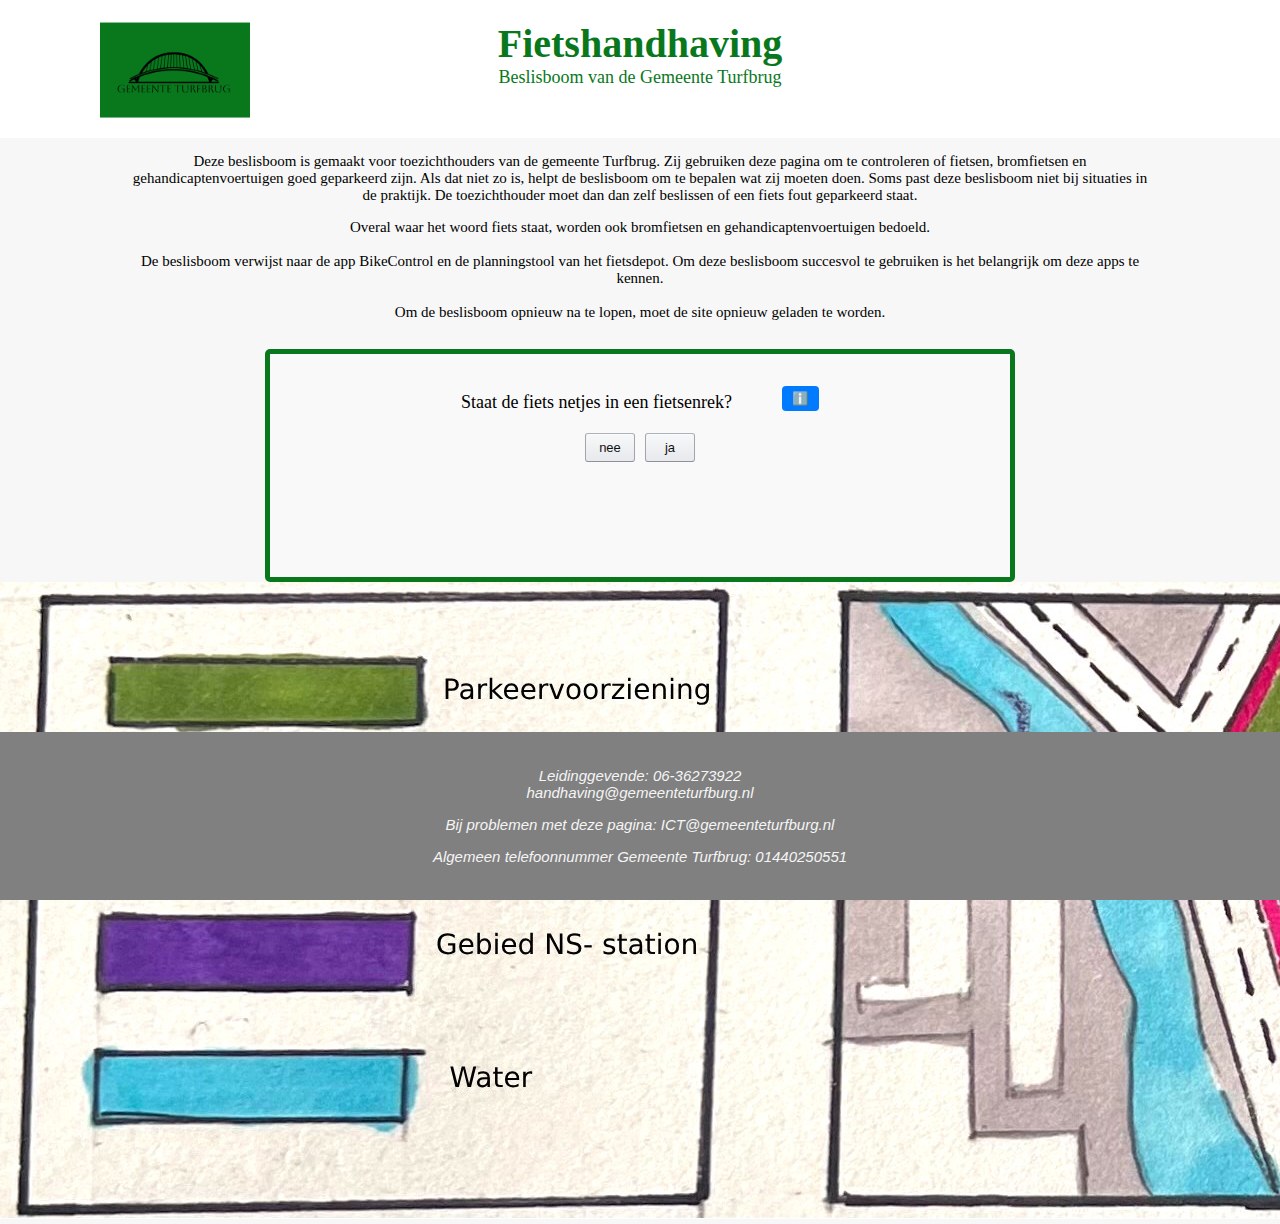
==== commit 6a65eeb4: "Update index.html" ====
--- a/index.html
+++ b/index.html
@@ -353,7 +353,7 @@
     
 
 <div class="Kaart">
-    <p>-Hier komt de kaart van Turfbrug- </p>
+    <img src="aart turfbrug getekend.jpg" id="KaartvanTurfbrug" alt="Kaart Gemeente Turfbrug" />
 </div>
 
 <footer>
--- a/stylesheet.css
+++ b/stylesheet.css
@@ -29,14 +29,17 @@
     align-items: center;
     text-align: center;
     padding-top: 20px; 
+    padding-bottom: 50px;
 }
 
 footer {
     background-color: #808080;
-    color: black;
+    color: whitesmoke;
     text-align: center;
     padding: 20px;
     font-family: Arial, Helvetica, sans-serif;
+    font-style: italic;
+    font-size: 15px;
     flex-shrink: 0;
     margin-bottom: 0;
 }
@@ -45,14 +48,7 @@
     flex:1;
 }
 
-.language {
-    position: absolute;
-    top: 20px; 
-    right: 20px; 
-    margin:0;
-    text-decoration: underline;
-    color:#001dc3;
-}
+
 
 .header-content {
     position: relative;
@@ -90,11 +86,12 @@
 
         /* Welkomstekst*/
 .welkomsTekst {
-    padding: 16%;
-    padding-top: 2%;
+   padding-left: 10%;
+   padding-right: 10%;
     padding-bottom: 1%;
     text-align: center; 
-    font-size: 18px;
+    font-size: 15px;
+   
 }
 #Welkom2 {
     font-size: 15px;
@@ -107,13 +104,14 @@
     border: 5px solid #09781d;
     border-radius: 5px;
     background-color: #f9f9f9;
-    width: 600px;
+    width: 700px;
     height:200px;
     margin: 0 auto;
 }
 
 #beslisboom p { /* p bevat de vragen van de beslisboom */
     margin-bottom: 10px;
+    text-align: center;
 }
 
 #beslisboom ul { /* ul is de unorganised list */
@@ -159,7 +157,7 @@
             color: #fff;
             text-align: center;
             border-radius: 6px;
-            padding: 5px 0;
+            padding: 20px;
             position: absolute;
             z-index: 1;
             bottom: 125%; /* Plaats de tooltip boven de knop */
@@ -191,6 +189,7 @@
     align-items: center; 
     justify-content: center;
     margin-bottom: 10px; /* Ruimte onder elke vraag */
+    
 }
 
 .answer-container {
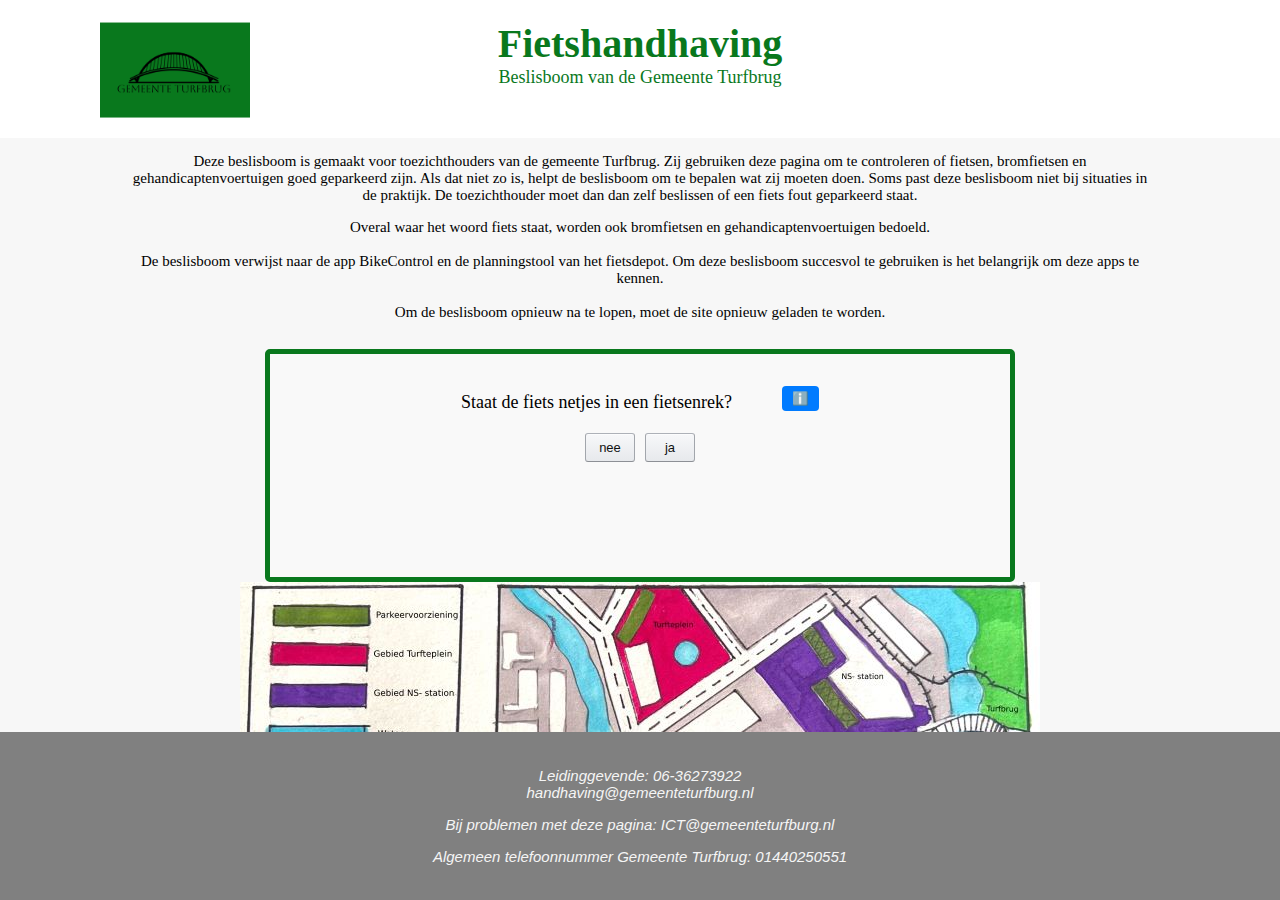
==== commit 4d85bc4a: "Update index.html" ====
--- a/index.html
+++ b/index.html
@@ -353,7 +353,7 @@
     
 
 <div class="Kaart">
-    <img src="aart turfbrug getekend.jpg" id="KaartvanTurfbrug" alt="Kaart Gemeente Turfbrug" />
+    <img src="KaartTurfbrug.jpg" id="KaartTurfbrug" alt="Kaart Gemeente Turfbrug" />
 </div>
 
 <footer>
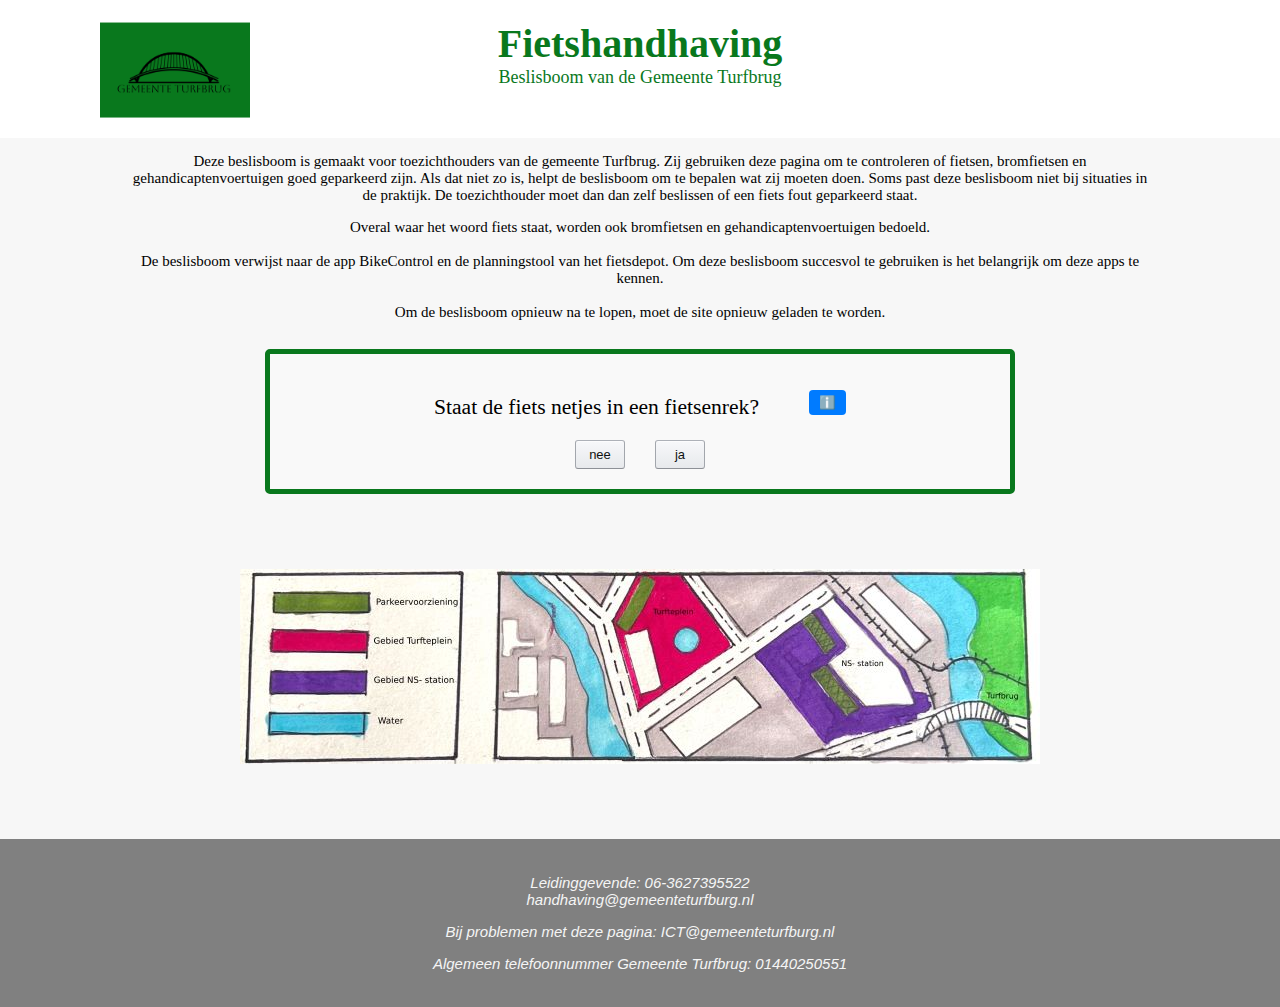
==== commit 35462fea: "Update index.html" ====
--- a/index.html
+++ b/index.html
@@ -84,7 +84,7 @@
                                             }
                                         },
                                         nee: {
-                                            vraag: "Belemmert de plaatsing van de fiets een brandkraan of droge blusleiding?", //2.c
+                                            vraag: "Blokkeert de fiets een brandkraan of een droge blusleiding?", //2.c
                                             informatie: "Een droge blusleiding is een stalen pijp waaraan een brandweerslang vastgemaakt kan worden.",
                                             antwoorden: {
                                                 ja: {
@@ -129,7 +129,7 @@
                                                                     }
                                                                 },
                                                                 nee: {
-                                                                    vraag: "Belemmert de fiets het zicht van het verkeer?", //art. 4.27 lid 1 c)
+                                                                    vraag: "Zorgt de fiets ervoor dat je het verkeer minder goed kunt zien?", //art. 4.27 lid 1 c)
                                                                     informatie: "Geen extra informatie beschikbaar.",
                                                                     antwoorden: {
                                                                         ja: {
@@ -220,7 +220,7 @@
                                                                                                                             }
                                                                                                                         },
                                                                                                                         nee: {
-                                                                                                                            vraag: "Belemmert de fiets de doorgang of het uitzicht voor de gebruikers van een gebouw?", //3.d
+                                                                                                                            vraag: "Blokkeert de fiets het zicht voor de mensen die een gebouw gebruiken?", //3.d
                                                                                                                             informatie: "Geen extra informatie beschikbaar.",
                                                                                                                             antwoorden: {
                                                                                                                                 ja: {
@@ -359,7 +359,7 @@
 <footer>
     <div class="contactgegevens">
         
-        <p>Leidinggevende: 06-36273922 <br>
+        <p>Leidinggevende: 06-3627395522 <br>
         handhaving@gemeenteturfburg.nl <br>
         </p>
         <p>Bij problemen met deze pagina: ICT@gemeenteturfburg.nl</p>
--- a/stylesheet.css
+++ b/stylesheet.css
@@ -153,8 +153,8 @@
         .tooltip {
             visibility: hidden; /* Verberg de tooltip standaard */
             width: 200px;
-            background-color: #555;
-            color: #fff;
+            background-color: #808080;
+            color: whitesmoke;
             text-align: center;
             border-radius: 6px;
             padding: 20px;
@@ -189,13 +189,14 @@
     align-items: center; 
     justify-content: center;
     margin-bottom: 10px; /* Ruimte onder elke vraag */
+    font-size: larger;
     
 }
 
 .answer-container {
     display: flex; 
     justify-content: center; /* Centreer de knoppen horizontaal */
-    gap: 10px; /* Ruimte tussen de knoppen */
+    gap: 30px; /* Ruimte tussen de knoppen */
     flex-wrap: wrap; /* Laat de knoppen op de volgende regel doorlopen als er geen ruimte meer is */
 }
 
@@ -246,7 +247,8 @@
         }
 
 .Kaart {
-    text-align: center;
-    height:150px;
-}
-
+    padding: 75px;
+    display: flex;
+    justify-content: center;
+    align-items: center;
+}
